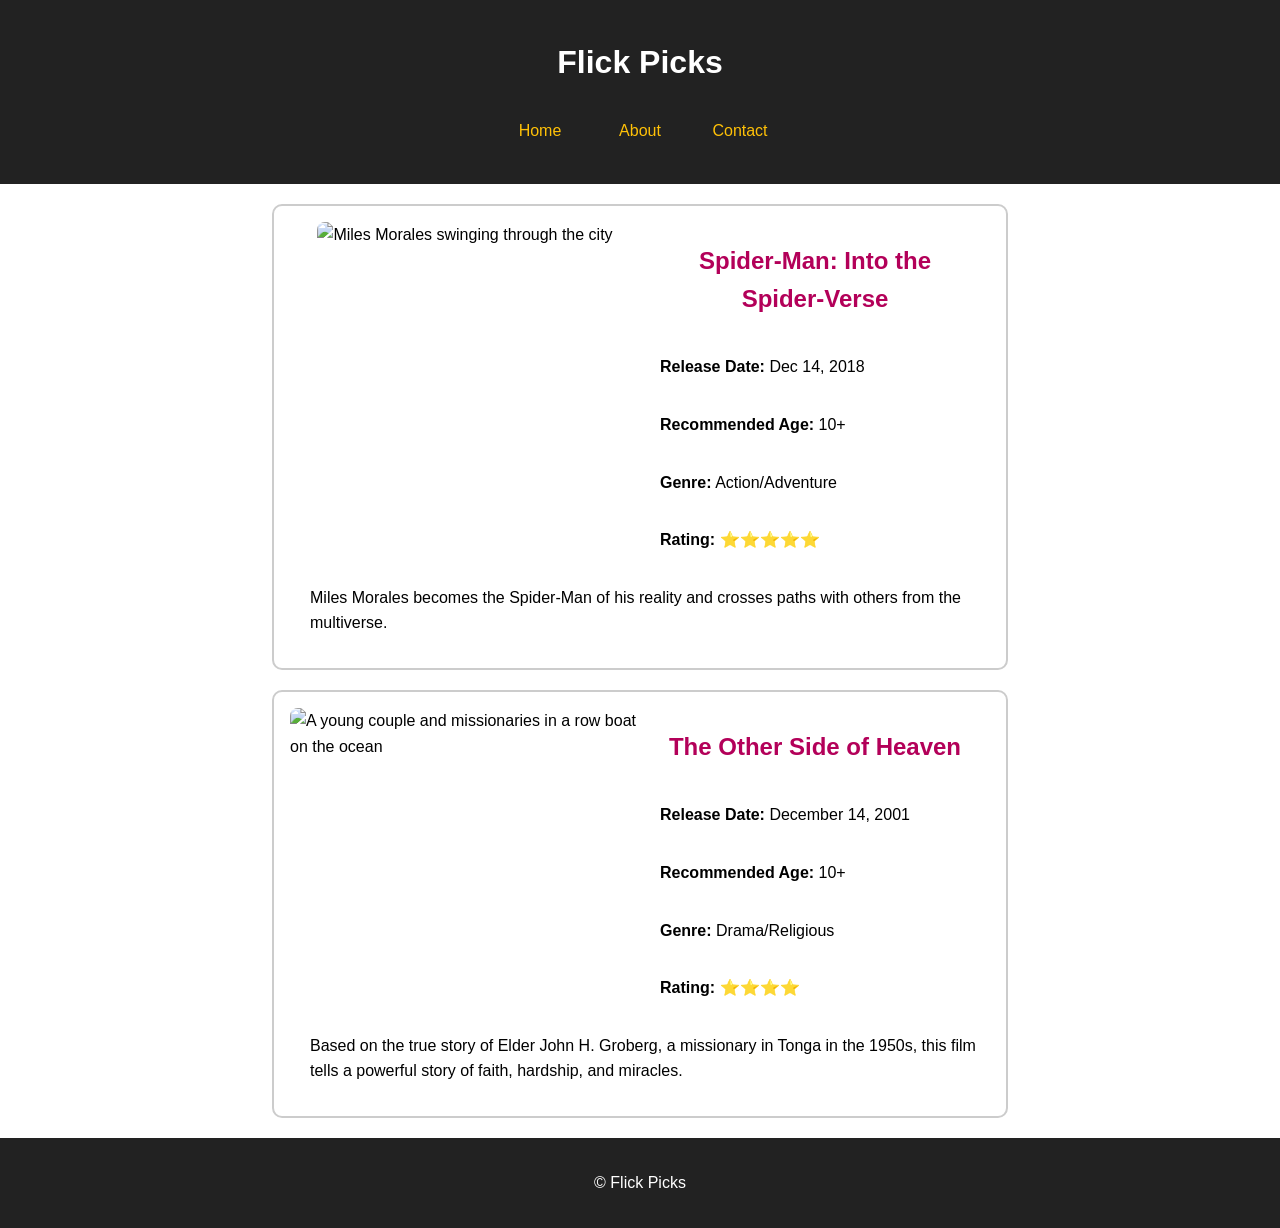
==== movies.html @ 56fdb93b "Add files via upload" ====
<!DOCTYPE html>
<html lang="en">
<head>
    <meta charset="UTF-8">
    <meta name="viewport" content="width=device-width, initial-scale=1.0">
    <title>Movie Reviews</title>
    <link href="https://cdnjs.cloudflare.com/ajax/libs/normalize/8.0.1/normalize.min.css" rel="stylesheet">
    <link rel="stylesheet" href="movies.css">
</head>
<body>
    <header>
        <h1>Flick Picks</h1>
        <nav aria-label="main menu">
        <ul class="main-nav">
            <li><a href="#">Home</a></li>
            <li><a href="#">About</a></li>
            <li><a href="#">Contact</a></li>
        </ul>
        </nav>
    </header>
    <main id="main-content" role="main">
    <section id="movie-list" aria-label="Movie Reviews">
        <article class="movie">
        <h2>Spider-Man: Into the Spider-Verse</h2>
        <img src="https://wddbyui.github.io/wdd131/images/spiderman.png" alt="Miles Morales swinging through the city">
        <p><strong>Release Date:</strong> Dec 14, 2018</p>
        <p><strong>Recommended Age:</strong> 10+</p>
        <p><strong>Genre:</strong> Action/Adventure</p>
        <p><strong>Rating:</strong> <span aria-label="5 out of 5 stars" role="img">⭐⭐⭐⭐⭐</span></p>
        <p id='desc'>Miles Morales becomes the Spider-Man of his reality and crosses paths with others from the multiverse.</p>
        </article>
        <article class="movie">
        <h2>The Other Side of Heaven</h2>
        <img src="https://wddbyui.github.io/wdd131/images/heaven.png" alt="A young couple and missionaries in a row boat on the ocean">
        <p><strong>Release Date:</strong> December 14, 2001</p>
        <p><strong>Recommended Age:</strong> 10+</p>
        <p><strong>Genre:</strong> Drama/Religious</p>
        <p><strong>Rating:</strong> <span aria-label="4 out of 5 stars" role="img">⭐⭐⭐⭐</span></p>
        <p id='desc'>Based on the true story of Elder John H. Groberg, a missionary in Tonga in the 1950s, this film tells a powerful story of faith, hardship, and miracles.</p>
        </article>
    </section>
    </main>
    <footer>
    <p>&copy; Flick Picks</p>
    </footer>
          
</body>
</html>
---- movies.css ----
body {
    font-family: Arial, sans-serif;
    margin: 0;
    padding: 0;
    line-height: 1.6;
}
header, footer {
    background-color: #222;
    color: white;
    padding: 1rem;
    text-align: center;
}
.main-nav {
    list-style: none;
    padding: 0;
}
.main-nav li {
    padding: 8px;
}
.main-nav a {
    color: #ffc107;
    text-decoration: none;
}
#movie-list {
    padding: 0 2rem;
}
.movie {
    border: 2px solid #ccc;
    padding: 1rem;
    border-radius: 10px;
    max-width: 700px;
    margin: 20px auto;
}
.movie h2 {
    color: #b30059;
    font-size: 1.5rem;
    text-align: center;
    margin: 20px;
}
.movie p {
    padding-left: 20px;
}
.movie img {
    max-width: 100%;
    display: block;
    border-radius: 8px;
    margin: 0 auto;
}
#desc {
    grid-column: 1/3;
}

@media (min-width: 600px) {
    .main-nav {
        display: grid;
        grid-template-columns: 100px 100px 100px;
        justify-content: center;
    }
.movie {
display: grid;
    grid-template-columns: 1fr 1fr;
    justify-content: center;
}
    .movie img{
        grid-row: 1/6;
        grid-column: 1/2;
    }   
}
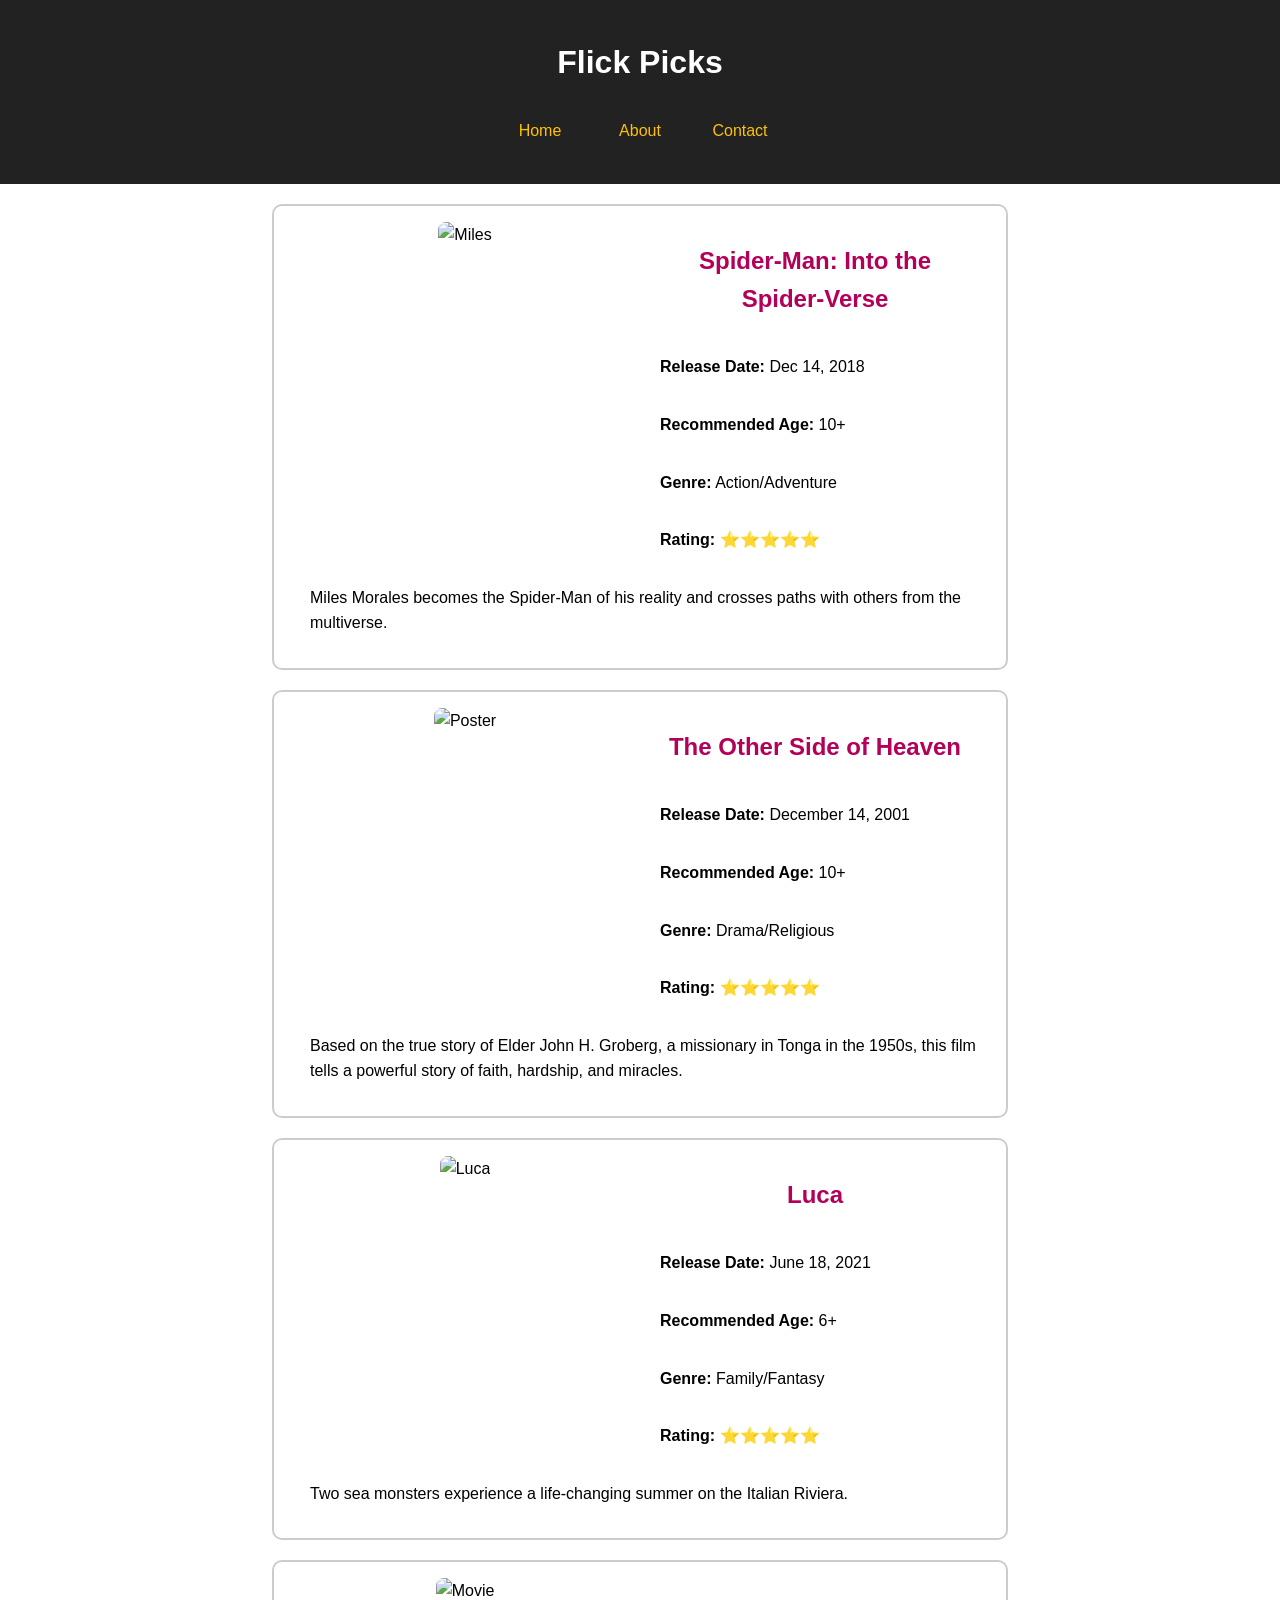
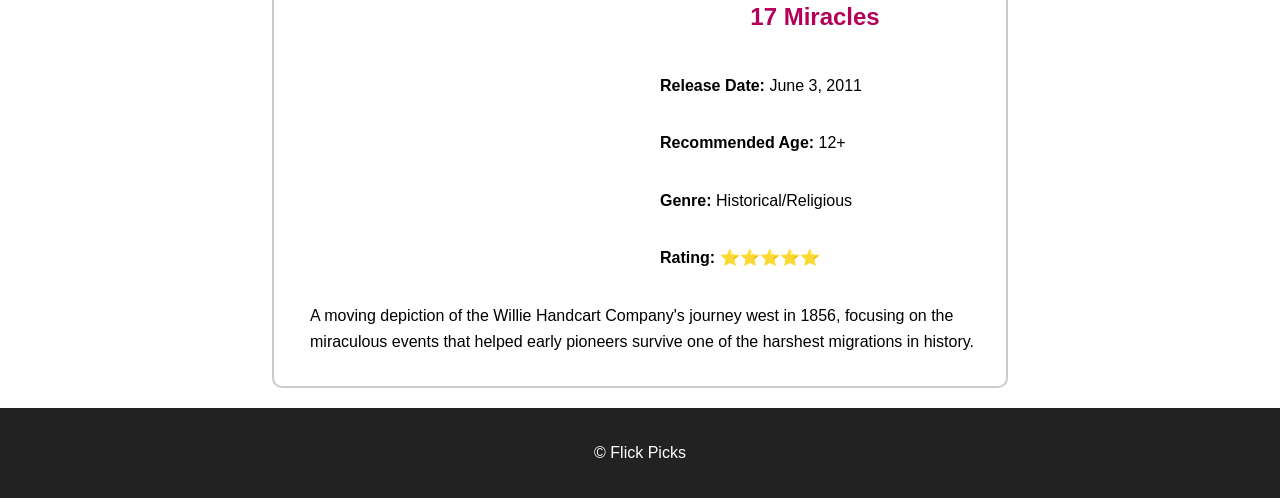
==== commit 3f1ab0b7: "Add files via upload" ====
--- a/movies.html
+++ b/movies.html
@@ -6,6 +6,7 @@
     <title>Movie Reviews</title>
     <link href="https://cdnjs.cloudflare.com/ajax/libs/normalize/8.0.1/normalize.min.css" rel="stylesheet">
     <link rel="stylesheet" href="movies.css">
+    <script src="movies.js" defer></script>
 </head>
 <body>
     <header>
@@ -20,24 +21,7 @@
     </header>
     <main id="main-content" role="main">
     <section id="movie-list" aria-label="Movie Reviews">
-        <article class="movie">
-        <h2>Spider-Man: Into the Spider-Verse</h2>
-        <img src="https://wddbyui.github.io/wdd131/images/spiderman.png" alt="Miles Morales swinging through the city">
-        <p><strong>Release Date:</strong> Dec 14, 2018</p>
-        <p><strong>Recommended Age:</strong> 10+</p>
-        <p><strong>Genre:</strong> Action/Adventure</p>
-        <p><strong>Rating:</strong> <span aria-label="5 out of 5 stars" role="img">⭐⭐⭐⭐⭐</span></p>
-        <p id='desc'>Miles Morales becomes the Spider-Man of his reality and crosses paths with others from the multiverse.</p>
-        </article>
-        <article class="movie">
-        <h2>The Other Side of Heaven</h2>
-        <img src="https://wddbyui.github.io/wdd131/images/heaven.png" alt="A young couple and missionaries in a row boat on the ocean">
-        <p><strong>Release Date:</strong> December 14, 2001</p>
-        <p><strong>Recommended Age:</strong> 10+</p>
-        <p><strong>Genre:</strong> Drama/Religious</p>
-        <p><strong>Rating:</strong> <span aria-label="4 out of 5 stars" role="img">⭐⭐⭐⭐</span></p>
-        <p id='desc'>Based on the true story of Elder John H. Groberg, a missionary in Tonga in the 1950s, this film tells a powerful story of faith, hardship, and miracles.</p>
-        </article>
+       
     </section>
     </main>
     <footer>
